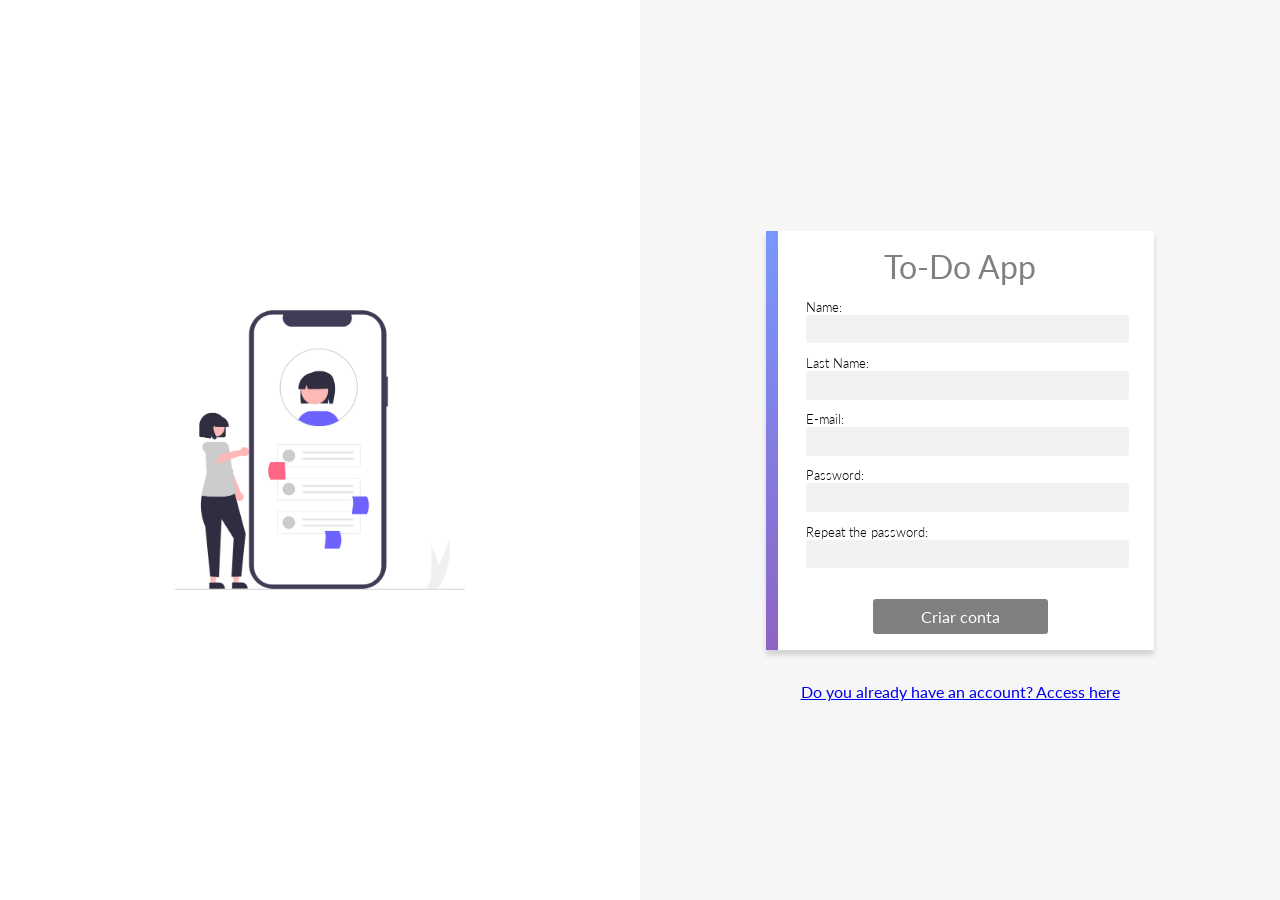
==== ToDoAppDH.Front/signup.html @ d7495130 "Created the Class Diagram for the API and translated the messages in the front" ====
<!DOCTYPE html>
<html lang="pt-BR">
  <head>
    <meta charset="UTF-8" />
    <meta http-equiv="X-UA-Compatible" content="IE=edge" />
    <meta name="viewport" content="width=device-width, initial-scale=1.0" />
    <title>To-Do App</title>

    <!-- ---------------- estilos compartilhados entre login e signup ---------------- -->
    <link rel="stylesheet" href="styles/acesso.css" />
  </head>

  <body>
    <div class="left">
      <img src="assets/pessoa-signup.png" alt="" />
    </div>
    <div class="right">
      <form>
        <div class="form-header">
          <p>To-Do App</p>
        </div>

        <label>
          Name:
          <input type="text" id="txtNome" />
        </label>
        <small id="erroNome"></small>
        <label>
          Last Name:
          <input type="text" id="txtSobrenome" />
        </label>
        <small id="erroSobrenome"></small>
        <label>
          E-mail:
          <input type="text" id="txtEmail" />
        </label>
        <small id="erroEmail"></small>
        <label>
          Password:
          <input type="password" id="txtSenha" />
        </label>
        <small id="erroSenha"></small>
        <label>
          Repeat the password:
          <input type="password" id="txtRepSenha" />
        </label>
        <small id="erroRepSenha"></small>

        <button id="btnCriar" type="submit" disabled>Criar conta</button>
      </form>
      <div class="ingressar">
        <a href="index.html">Do you already have an account? Access here</a>
      </div>
    </div>

    <!-- ---------------------- lógica aplicada no registro -------------------- -->
    <script src="scripts/signup.js"></script>
  </body>
</html>
---- ToDoAppDH.Front/styles/acesso.css ----
@import url("common.css");

body {
  display: flex;
}

h1 {
  color: rgb(116, 116, 116);
  font-weight: 300;
  margin: 0.5em 0;
}

form {
  position: relative;
  max-width: 26em;
  background-color: white;
  display: flex;
  align-items: center;
  flex-direction: column;
  margin: 2em auto;
  box-shadow: 0 5px 5px lightgrey;
  padding: 1em 2.5em;
  box-sizing: border-box;
}

form:after {
  position: absolute;
  content: "";
  width: 0.7em;
  height: 100%;
  top: 0;
  left: 0;
  background: linear-gradient(var(--primary), var(--secondary));
}

input {
  width: 100%;
  padding: 0.4em 0.5em;
  background-color: var(--app-grey);
  border: 1px solid var(--app-grey);
  border-radius: 0.2em;
}

input:focus {
  outline: none;
  border: 1px solid lightgrey;
}

label {
  width: 100%;
  font-weight: 300;
  margin-bottom: -0.1em;
  margin-top: 1em;
  font-size: 0.8em;
}

button {
  padding: 0.5em 3em;
  background-color: var(--primary);
  color: white;
  margin-top: 2em;
  font-weight: 400;
  font-size: 1em;
}

button:disabled {
  padding: 0.5em 3em;
  background-color: grey;
  color: white;
  margin-top: 2em;
  font-weight: 400;
  font-size: 1em;
  cursor: unset;
}

.form-header {
  color: grey;
  font-size: 2em;
}
.ingressar {
  text-align: center;
}
.left {
  width: 50%;
  background-color: white;
  text-align: center;
  display: flex;
  align-items: center;
  justify-content: center;
}
.left img {
  width: 60%;
}
.right {
  width: 50%;
  display: flex;
  flex-direction: column;
  align-items: center;
  justify-content: center;
}

small {
  color: red;
  text-justify: left;
  width: 100%;
  font-size: 12px;
}

.erro {
  border: red solid 2px;
}

.erro:focus {
  border: red solid 2px;
}

@media (max-width: 600px) {
  .left{
    display: none;
  }

  .right{
    width: 100%;
    display: block;
  }

  form{
    max-width: 100%;
    margin-left: 1em;
    margin-right: 1em;
  }

  input{
    min-height: 2em;
  }
}
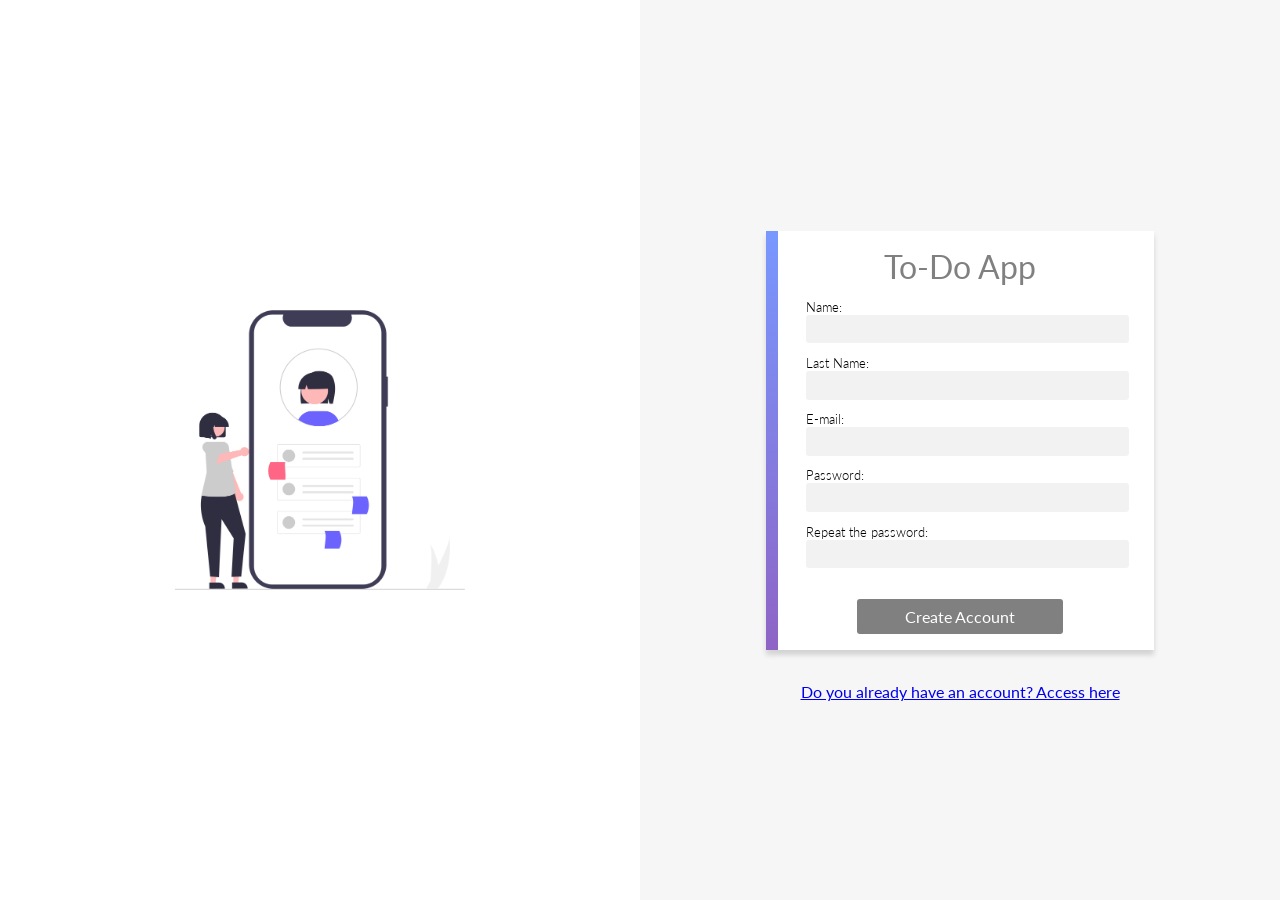
==== commit e4e3f905: "Some bug fixes" ====
--- a/ToDoAppDH.Front/signup.html
+++ b/ToDoAppDH.Front/signup.html
@@ -46,7 +46,7 @@
         </label>
         <small id="erroRepSenha"></small>
 
-        <button id="btnCriar" type="submit" disabled>Criar conta</button>
+        <button id="btnCriar" type="submit" disabled>Create Account</button>
       </form>
       <div class="ingressar">
         <a href="index.html">Do you already have an account? Access here</a>
